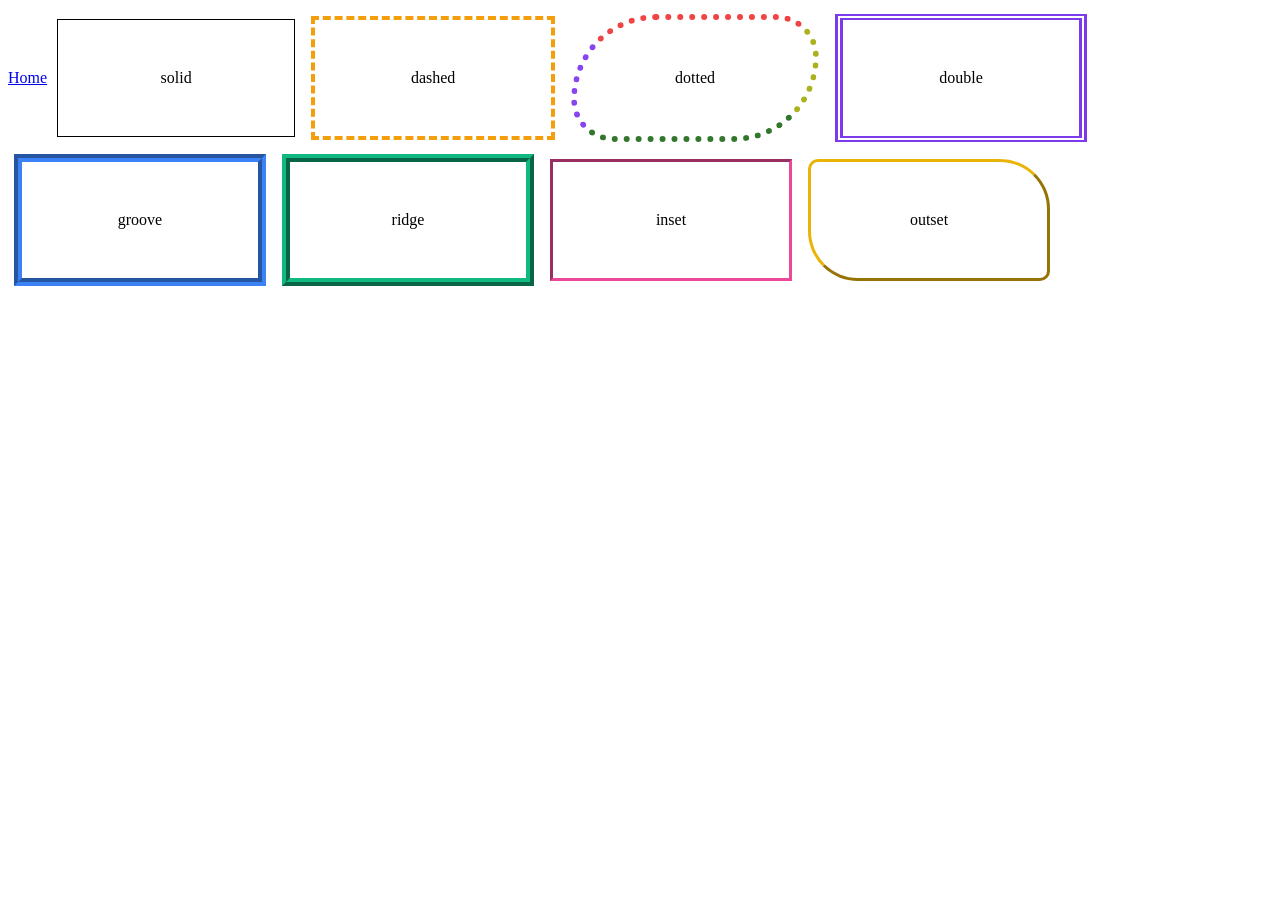
==== public/bordas.html @ 85c89d53 "add exemplo de bordas" ====
<!DOCTYPE html>
<html lang="pt-br">
<head>
    <meta charset="UTF-8">
    <meta name="viewport" content="width=device-width, initial-scale=1.0">
    <title>Bordas</title>
    <link rel="shortcut icon" href="../assets/images/favicon.ico" type="image/x-icon">
    <link rel="stylesheet" href="../assets/css/bordas.css">
</head>
<body>
    <a href="../index.html">Home</a>

    <div class="demonstracao borda-solid">solid</div>
    <div class="demonstracao borda-dashed">dashed</div>
    <div class="demonstracao borda-dotted">dotted</div>
    <div class="demonstracao borda-double">double</div>
    <div class="demonstracao borda-groove">groove</div>
    <div class="demonstracao borda-ridge">ridge</div>
    <div class="demonstracao borda-inset">inset</div>
    <div class="demonstracao borda-outset">outset</div>


</body>
</html>
---- assets/css/bordas.css ----
.demonstracao{
    display: inline-flex;
    align-items: center;
    justify-content: center;
    min-width: 220px;
    height: 100px;
    margin: 6px;
    padding: 8px;
}


/* top => parte de cima
right => direita
botton => parte de baixo
left => esquerda */

.borda-solid{
    border-top-style: solid;
    border-top-color: #000;
    border-top-width: 1px;

    border-right-style: solid;
    border-right-color: #000;
    border-right-width: 1px;
    
    border-bottom-style: solid;
    border-bottom-color: #000;
    border-bottom-width: 1px;

    border-left-style: solid;
    border-left-color: #000;
    border-left-width: 1px;
}
.borda-dashed{
    /* Shorthand */
border-top: 4px dashed #f59e0b;
border-right: 4px dashed #f59e0b;
border-bottom:4px dashed #f59e0b;
border-left:4px dashed #f59e0b;
}

.borda-dotted{
    /* cima, direita, baixo, esquerda */
    border-width: 6px 6px 6px 6px;
    border-style: dotted dotted dotted dotted ;
    border-color:  #ef4444 hsl(63, 70%, 41%) #33772d #8844ef;
    border-radius: 100px 50px;
}

.borda-double{
/* cima/baixo(6px) direita/esquerda(8px) */
border-width: 6px 8px;
border-color: #7c3aed;
border-style: double;
}

.borda-groove{
/* cima/direita/baixo/esquerda */
/* border-width 8px
border-color: #3b82f6;
border-style: groover; */
border: 8px #3b82f6 groove
}

.borda-ridge{
/* border-top: 4px ridge #f59e0b;
border-right: 4px ridge #f59e0b;
border-bottom:4px ridge #f59e0b;
border-left:4px ridge #f59e0b; */
border: 8px #10b981 ridge
}

.borda-inset{
/* border-top: 4px inset #f50b0b;
border-right: 4px inset #f50b0b;
border-bottom:4px inset #f50b0b;
border-left:4px inset #f50b0b; */
border: #ec4899 inset;
}

.borda-outset{
/* border-top: 4px outset #f50b0b;
border-right: 4px outset #f50b0b;
border-bottom:4px outset #f50b0b;
border-left:4px outset #f50b0b; */
border: #eab308 outset;
/* border-radius: 10px 15px 20px 25px; */
/* cima direita baixo esquerda */

/* se os valores de cima/baixo e dir./esq. forem iguais tbm */
/* border-radius: 10px 15px 10px 15px */
border-radius: 10px 50px;
}
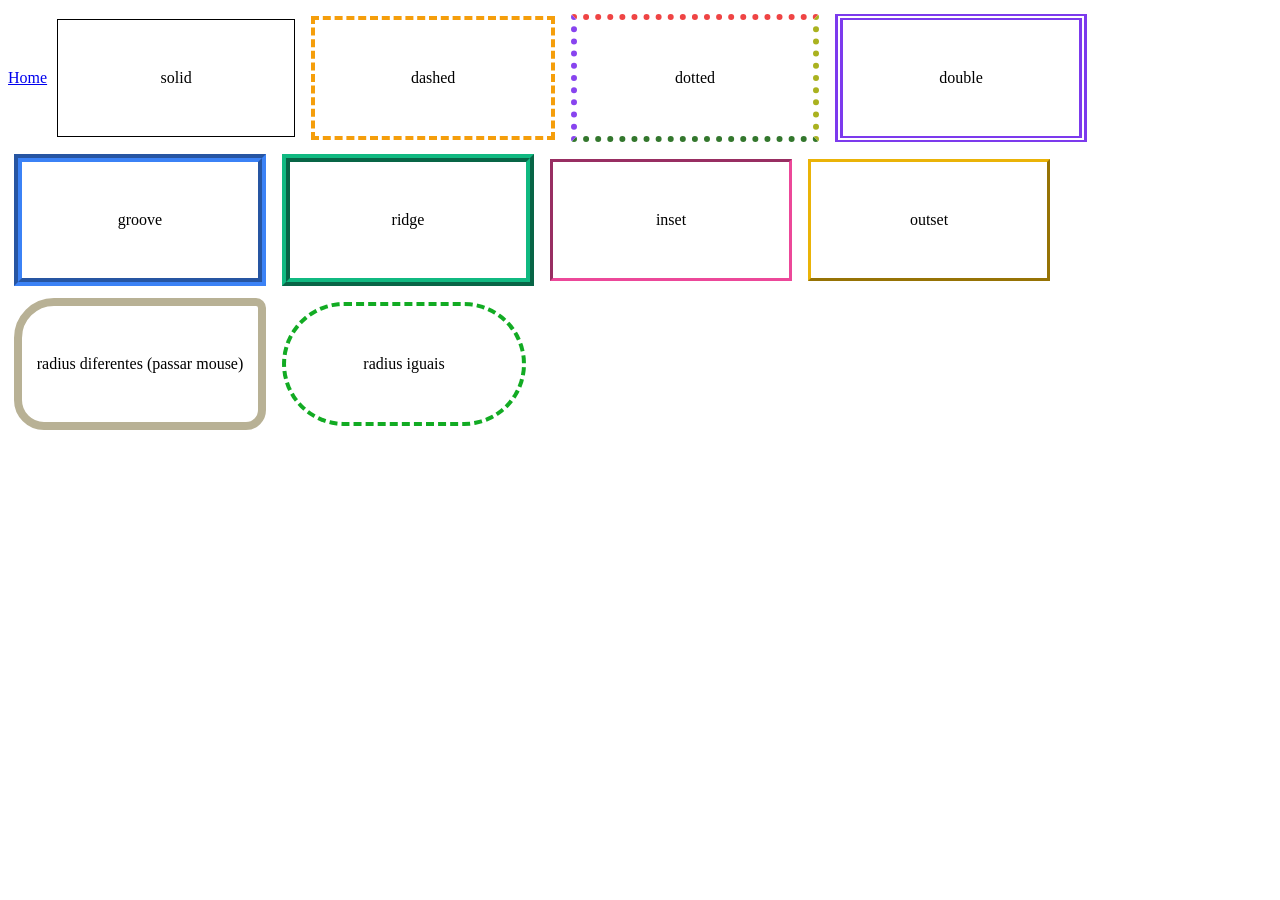
==== commit e41d118d: "add novas bordas e modificação do mouse" ====
--- a/public/bordas.html
+++ b/public/bordas.html
@@ -1,12 +1,15 @@
 <!DOCTYPE html>
 <html lang="pt-br">
+
 <head>
     <meta charset="UTF-8">
     <meta name="viewport" content="width=device-width, initial-scale=1.0">
     <title>Bordas</title>
     <link rel="shortcut icon" href="../assets/images/favicon.ico" type="image/x-icon">
     <link rel="stylesheet" href="../assets/css/bordas.css">
+    
 </head>
+
 <body>
     <a href="../index.html">Home</a>
 
@@ -19,6 +22,10 @@
     <div class="demonstracao borda-inset">inset</div>
     <div class="demonstracao borda-outset">outset</div>
 
+    <div class="demonstracao borda-radius-diferente">radius diferentes (passar mouse)</div>
+    <div class="demonstracao borda-radius-iguais">radius iguais</div>
+
 
 </body>
+
 </html>
--- a/assets/css/bordas.css
+++ b/assets/css/bordas.css
@@ -1,4 +1,4 @@
-.demonstracao{
+.demonstracao {
     display: inline-flex;
     align-items: center;
     justify-content: center;
@@ -14,7 +14,7 @@
 botton => parte de baixo
 left => esquerda */
 
-.borda-solid{
+.borda-solid {
     border-top-style: solid;
     border-top-color: #000;
     border-top-width: 1px;
@@ -22,7 +22,7 @@
     border-right-style: solid;
     border-right-color: #000;
     border-right-width: 1px;
-    
+
     border-bottom-style: solid;
     border-bottom-color: #000;
     border-bottom-width: 1px;
@@ -31,64 +31,88 @@
     border-left-color: #000;
     border-left-width: 1px;
 }
-.borda-dashed{
+
+.borda-dashed {
     /* Shorthand */
-border-top: 4px dashed #f59e0b;
-border-right: 4px dashed #f59e0b;
-border-bottom:4px dashed #f59e0b;
-border-left:4px dashed #f59e0b;
+    border-top: 4px dashed #f59e0b;
+    border-right: 4px dashed #f59e0b;
+    border-bottom: 4px dashed #f59e0b;
+    border-left: 4px dashed #f59e0b;
 }
 
-.borda-dotted{
+.borda-dotted {
     /* cima, direita, baixo, esquerda */
     border-width: 6px 6px 6px 6px;
-    border-style: dotted dotted dotted dotted ;
-    border-color:  #ef4444 hsl(63, 70%, 41%) #33772d #8844ef;
-    border-radius: 100px 50px;
+    border-style: dotted dotted dotted dotted;
+    border-color: #ef4444 hsl(63, 70%, 41%) #33772d #8844ef;
+    /* border-radius: 100px 50px; */
 }
 
-.borda-double{
-/* cima/baixo(6px) direita/esquerda(8px) */
-border-width: 6px 8px;
-border-color: #7c3aed;
-border-style: double;
+.borda-double {
+    /* cima/baixo(6px) direita/esquerda(8px) */
+    border-width: 6px 8px;
+    border-color: #7c3aed;
+    border-style: double;
 }
 
-.borda-groove{
-/* cima/direita/baixo/esquerda */
-/* border-width 8px
+.borda-groove {
+    /* cima/direita/baixo/esquerda */
+    /* border-width 8px
 border-color: #3b82f6;
 border-style: groover; */
-border: 8px #3b82f6 groove
+    border: 8px #3b82f6 groove
 }
 
-.borda-ridge{
-/* border-top: 4px ridge #f59e0b;
+.borda-ridge {
+    /* border-top: 4px ridge #f59e0b;
 border-right: 4px ridge #f59e0b;
 border-bottom:4px ridge #f59e0b;
 border-left:4px ridge #f59e0b; */
-border: 8px #10b981 ridge
+    border: 8px #10b981 ridge
 }
 
-.borda-inset{
-/* border-top: 4px inset #f50b0b;
+.borda-inset {
+    /* border-top: 4px inset #f50b0b;
 border-right: 4px inset #f50b0b;
 border-bottom:4px inset #f50b0b;
 border-left:4px inset #f50b0b; */
-border: #ec4899 inset;
+    border: #ec4899 inset;
 }
 
-.borda-outset{
-/* border-top: 4px outset #f50b0b;
+.borda-outset {
+    /* border-top: 4px outset #f50b0b;
 border-right: 4px outset #f50b0b;
 border-bottom:4px outset #f50b0b;
 border-left:4px outset #f50b0b; */
-border: #eab308 outset;
-/* border-radius: 10px 15px 20px 25px; */
-/* cima direita baixo esquerda */
+    border: #eab308 outset;
+    /* border-radius: 10px 15px 20px 25px; */
+    /* cima direita baixo esquerda */
 
-/* se os valores de cima/baixo e dir./esq. forem iguais tbm */
-/* border-radius: 10px 15px 10px 15px */
-border-radius: 10px 50px;
+    /* se os valores de cima/baixo e dir./esq. forem iguais tbm */
+    /* border-radius: 10px 15px 10px 15px */
+    /* border-radius: 10px 50px; */
 }
 
+.borda-radius-diferente {
+    border: 8px #b8b195 solid;
+    border-top-right-radius: 10px;
+    border-bottom-right-radius: 20px;
+    border-bottom-left-radius: 30px;
+    border-top-left-radius: 40px;
+}
+.borda-radius-diferente:hover {
+    border-color: #6e6a59;
+    cursor:pointer;
+}
+
+.borda-radius-iguais {
+    border: 4px #12ab23 dashed;
+    border-radius: 100px;
+}
+
+.borda-radius-iguais:hover {
+    border-color: #6e6a59;
+    cursor:cell;
+}
+
+
